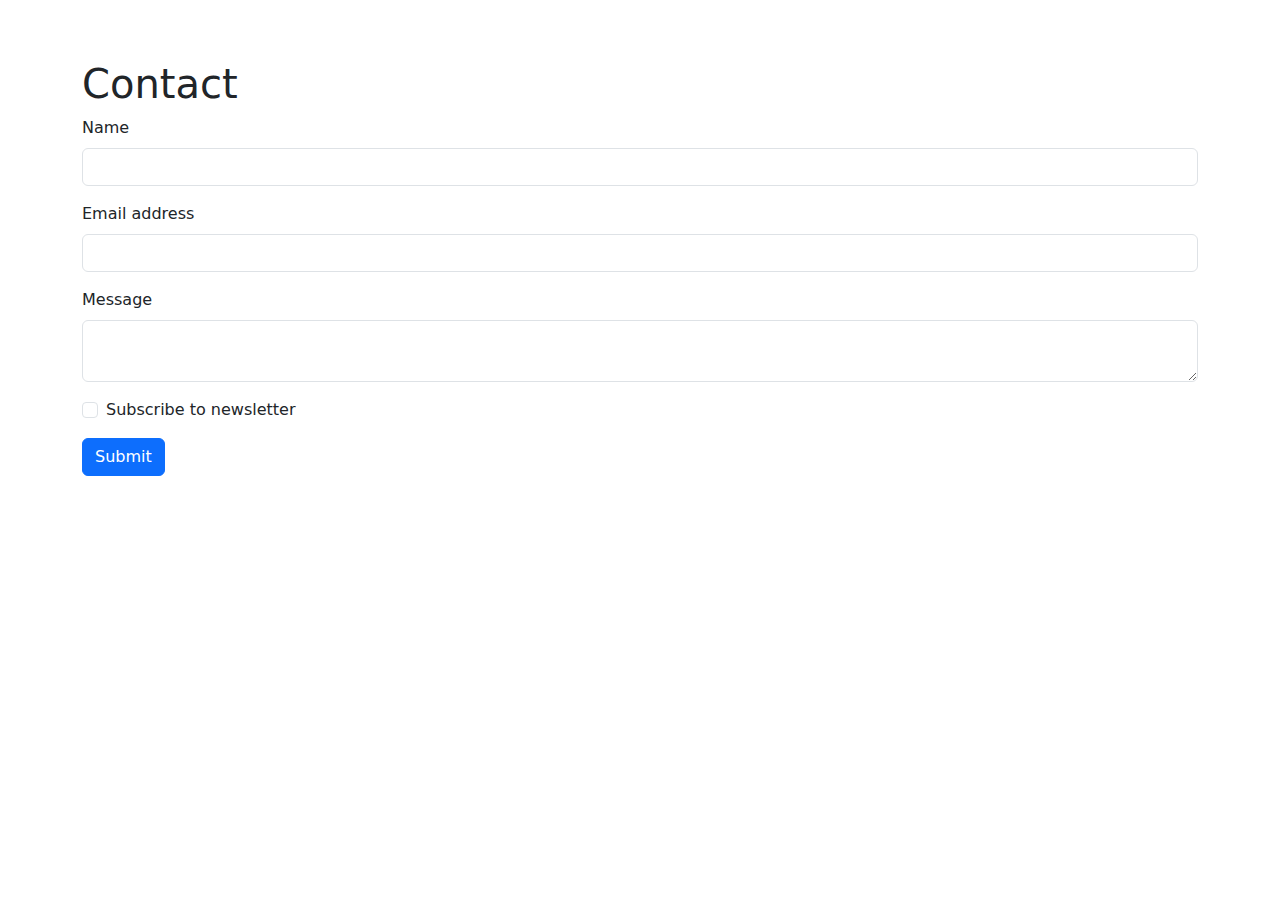
==== contact.html @ c0c02487 "Initial commit" ====
<!DOCTYPE html>
<html lang="en">
  <head>
    <meta charset="UTF-8" />
    <meta name="viewport" content="width=device-width, initial-scale=1.0" />
    <title>Keri portfolio - Contact</title>
    <link
      href="https://cdn.jsdelivr.net/npm/bootstrap@5.3.3/dist/css/bootstrap.min.css"
      rel="stylesheet"
      integrity="sha384-QWTKZyjpPEjISv5WaRU9OFeRpok6YctnYmDr5pNlyT2bRjXh0JMhjY6hW+ALEwIH"
      crossorigin="anonymous"
    />
    <link rel="stylesheet" href="styles.css" />
  </head>
  <body>
    <main>
      <div class="container-sm">
        <h1>Contact</h1>
        <form>
          <div class="mb-3">
            <label for="Contact-form-name" class="form-label">Name</label>
            <input
              name="name"
              type="text"
              class="form-control"
              id="Contact-form-name"
            />
          </div>
          <div class="mb-3">
            <label for="Contact-form-email" class="form-label"
              >Email address</label
            >
            <input
              name="email"
              type="email"
              class="form-control"
              id="Contact-form-email"
              aria-describedby="emailHelp"
            />
          </div>
          <div class="mb-3">
            <label for="Contact-form-message" class="form-label">Message</label>
            <textarea
              name="message"
              class="form-control"
              id="Contact-form-message"
            ></textarea>
          </div>
          <div class="mb-3 form-check">
            <input
              type="checkbox"
              class="form-check-input"
              id="Contact-form-newsletter"
            />
            <label class="form-check-label" for="Contact-form-newsletter"
              >Subscribe to newsletter</label
            >
          </div>
          <button type="submit" class="btn btn-primary">Submit</button>
        </form>
      </div>
    </main>
    <script
      src="https://cdn.jsdelivr.net/npm/bootstrap@5.3.3/dist/js/bootstrap.bundle.min.js"
      integrity="sha384-YvpcrYf0tY3lHB60NNkmXc5s9fDVZLESaAA55NDzOxhy9GkcIdslK1eN7N6jIeHz"
      crossorigin="anonymous"
    ></script>
  </body>
</html>
---- styles.css ----
main {
    padding-top: 60px;
}
#home-section {
  color: black;
  background-color: white;
}
#services-section {
  color: #881337;
  background-color: #fecdd3;
}
#references-section {
  color: #4c0519;
  background-color: #fecaca;
}
.page-section {
  padding-top: 3.5em;
  padding-bottom: 3.5em;
}  
.center {
  display: block;
  margin-left: auto;
  margin-right: auto;
  width: 50%;
}

/* Carousel */
#testimonials-carousel .carousel-inner {
  height: 300px;
  padding: 30px 70px;
  background-color: aquamarine;
}
#testimonials-carousel .carousel-inner {
  display: flex;
  align-items: center;
}
/* When the screen is at least 720px wide, apply the following styles */
@media screen and (min-width: 720px) {
  #testimonials-carousel .carousel-inner {
    padding: 30px 150px;
  }
}
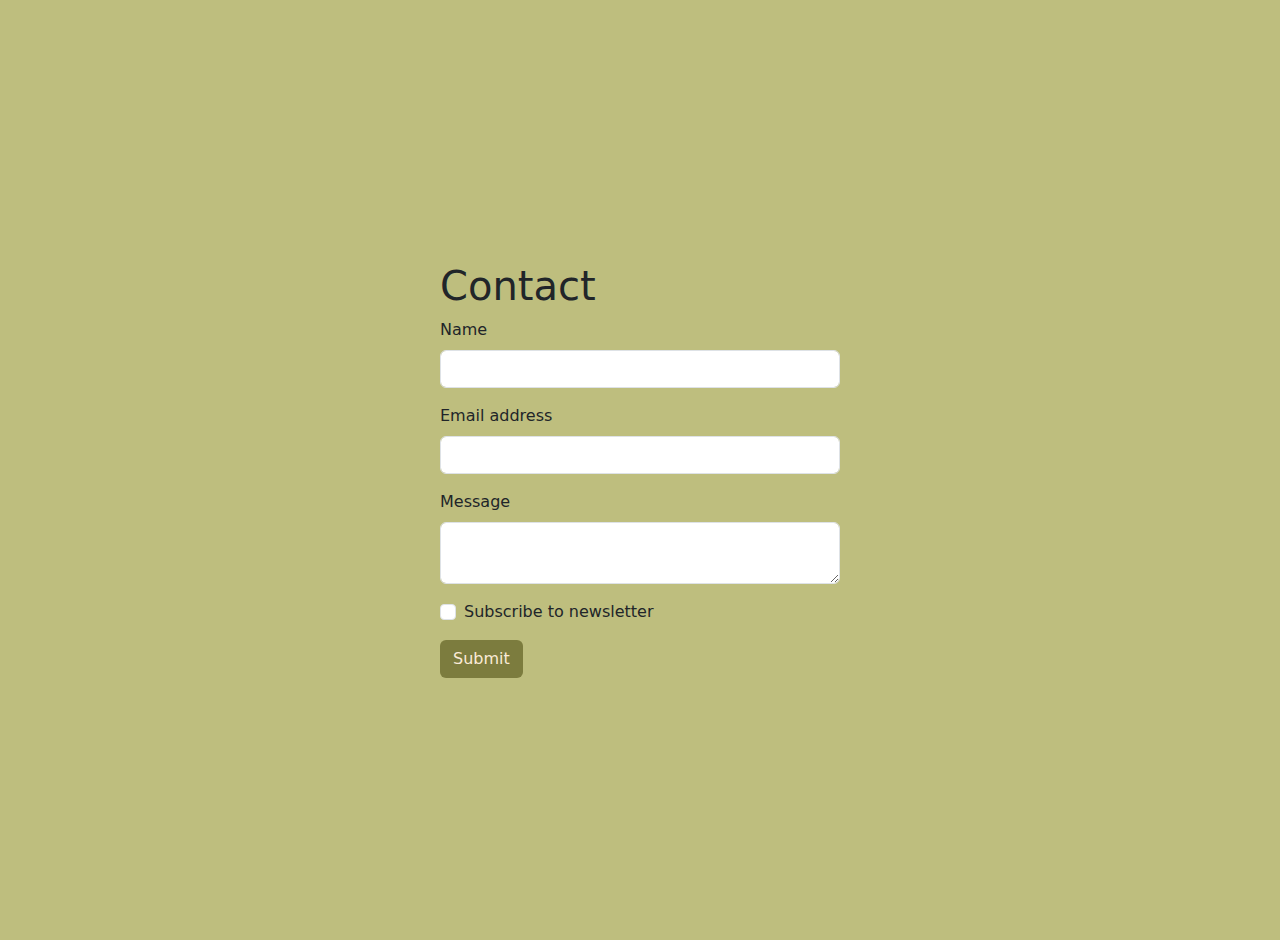
==== commit 14ff1a10: "more changes" ====
--- a/contact.html
+++ b/contact.html
@@ -3,18 +3,21 @@
   <head>
     <meta charset="UTF-8" />
     <meta name="viewport" content="width=device-width, initial-scale=1.0" />
-    <title>Keri portfolio - Contact</title>
+    <title>IndiJane - Contact form</title>
+    <!-- Bootstrap CSS link -->
     <link
       href="https://cdn.jsdelivr.net/npm/bootstrap@5.3.3/dist/css/bootstrap.min.css"
       rel="stylesheet"
       integrity="sha384-QWTKZyjpPEjISv5WaRU9OFeRpok6YctnYmDr5pNlyT2bRjXh0JMhjY6hW+ALEwIH"
       crossorigin="anonymous"
     />
-    <link rel="stylesheet" href="styles.css" />
+    <!-- My CSS stylesheet for the html page with contact form -->
+    <link rel="stylesheet" href="contact.css" />
   </head>
   <body>
     <main>
-      <div class="container-sm">
+      <!-- Main container with contact form -->
+      <div class="main-container">
         <h1>Contact</h1>
         <form>
           <div class="mb-3">
@@ -56,10 +59,11 @@
               >Subscribe to newsletter</label
             >
           </div>
-          <button type="submit" class="btn btn-primary">Submit</button>
+          <button type="submit" class="btn submit-button">Submit</button>
         </form>
       </div>
     </main>
+    <!-- Bootstrap JS link -->
     <script
       src="https://cdn.jsdelivr.net/npm/bootstrap@5.3.3/dist/js/bootstrap.bundle.min.js"
       integrity="sha384-YvpcrYf0tY3lHB60NNkmXc5s9fDVZLESaAA55NDzOxhy9GkcIdslK1eN7N6jIeHz"
--- a/contact.css
+++ b/contact.css
@@ -0,0 +1,25 @@
+body {
+  background-color: #BEBE7E;
+}
+main {
+  min-height: 100vh; /* Set the min height to the screen height */
+  display: flex;
+  /* Align vertically */
+  align-items: center;
+  /* Align horizontally */
+  justify-content: center;
+  margin: 20px;
+}
+.main-container {
+  /* Disable growing, allow shrinking, set default width to 400 */
+  flex: 0 1 400px;
+}
+/* Button */
+.submit-button {
+  background-color: #7C7C3E;
+  color: antiquewhite;
+}
+.submit-button:hover {
+  background-color: #4B4B25;
+  color:antiquewhite
+}